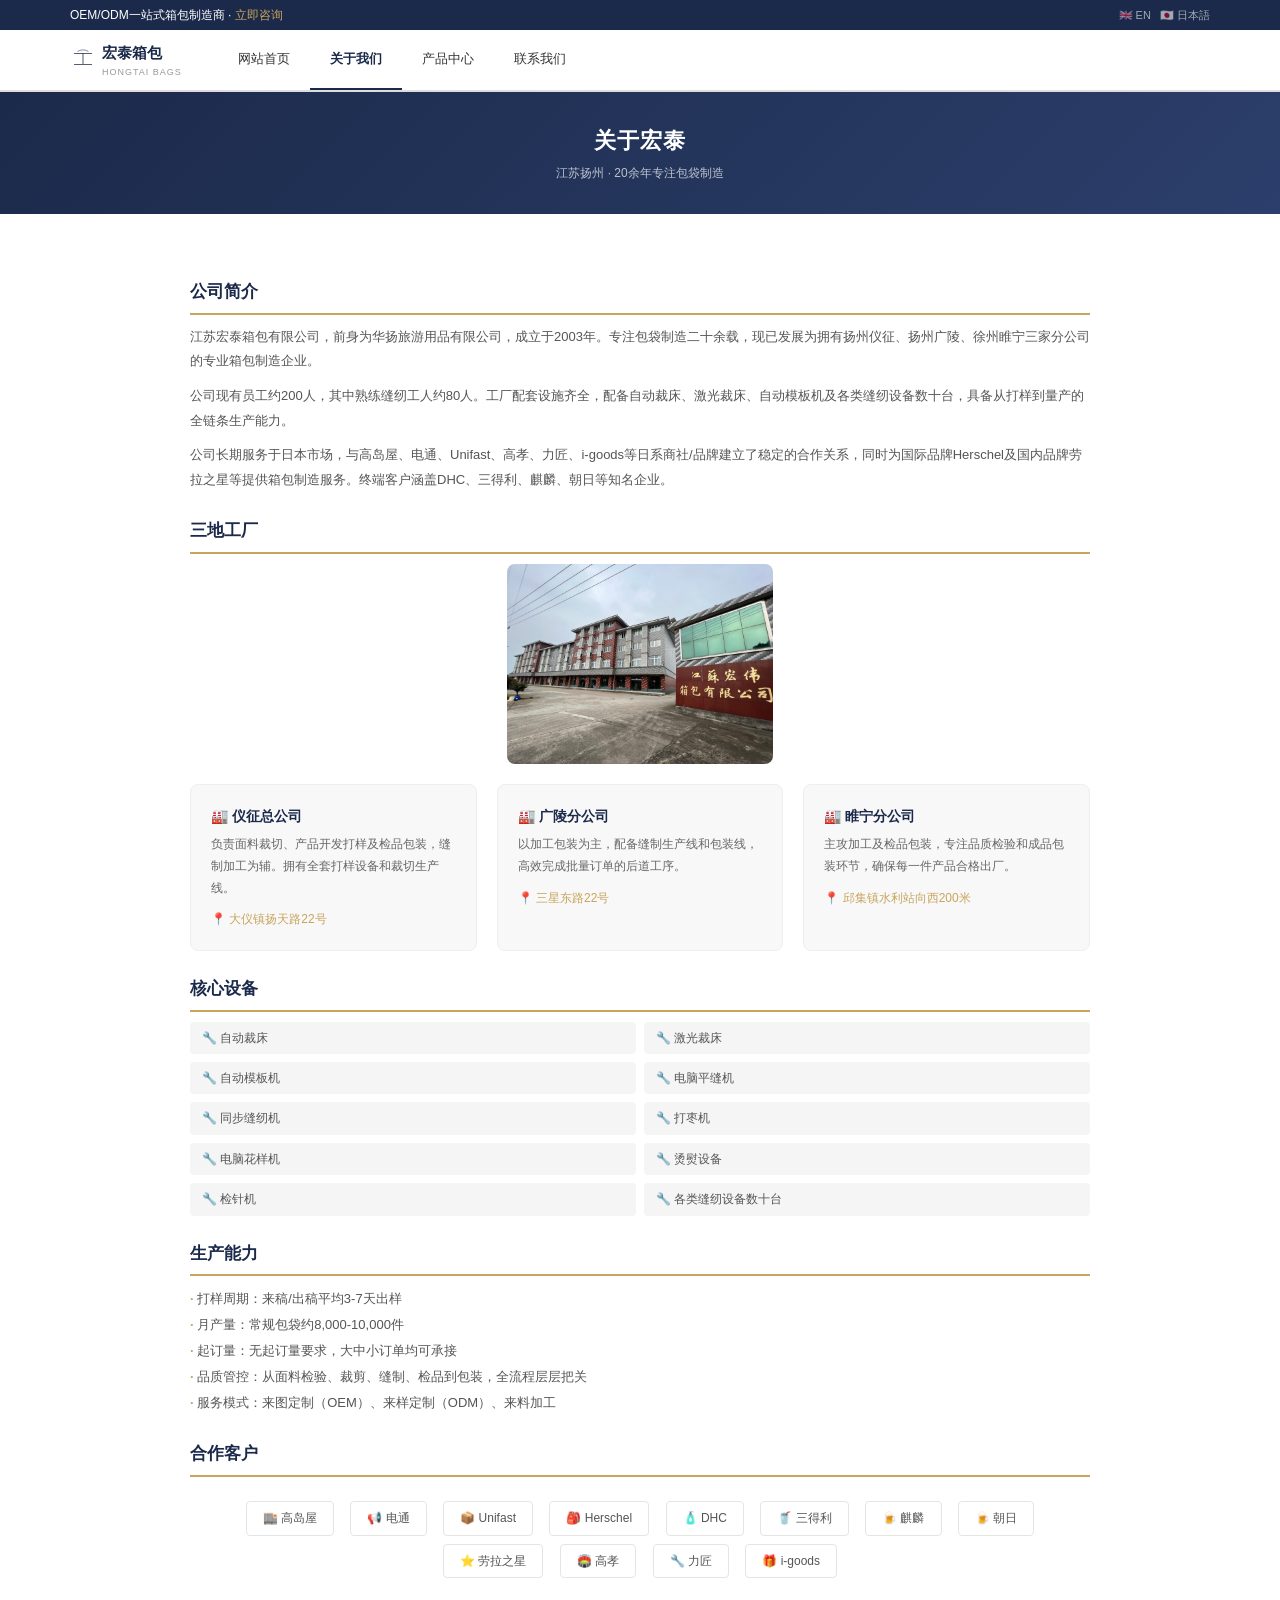
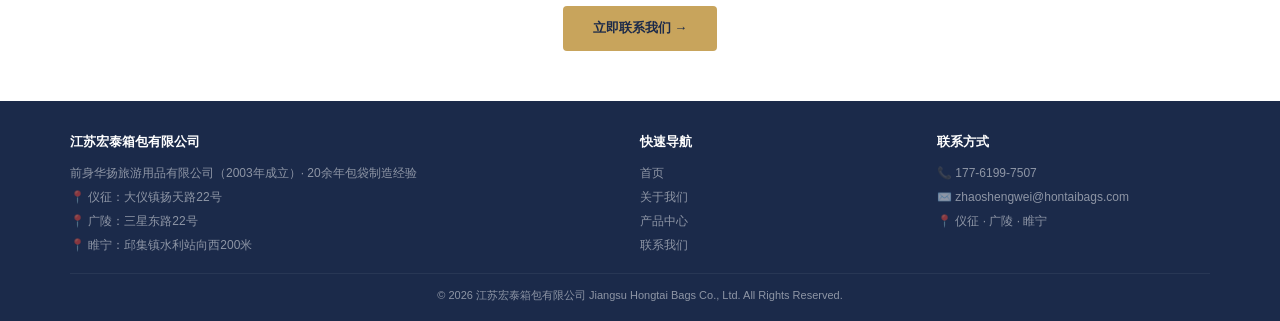
==== about.html @ 3f459416 "Initial commit - 宏泰箱包企业官网" ====
<!DOCTYPE html>
<html lang="zh-CN">
<head>
<meta charset="UTF-8">
<meta name="viewport" content="width=device-width, initial-scale=1.0">
<title>关于我们 - 江苏宏泰箱包有限公司</title>
<link rel="icon" href="data:image/svg+xml,<svg xmlns='http://www.w3.org/2000/svg' viewBox='0 0 200 200'><rect x='30' y='48' width='140' height='5' rx='2.5' fill='%231B2A4A'/><rect x='97' y='48' width='6' height='83' rx='3' fill='%231B2A4A'/><rect x='30' y='131' width='140' height='5' rx='2.5' fill='%231B2A4A'/><path d='M58 34 Q100 10 142 34' fill='none' stroke='%231B2A4A' stroke-width='4' stroke-linecap='round'/></svg>">
<link rel="stylesheet" href="css/style.css">
<style>
.header{background:#1B2A4A;height:30px;line-height:30px;color:#fff;font-size:12px}
.header .container{display:flex;justify-content:space-between;align-items:center}
.header a{color:#C8A45C}

.nav{background:#fff;border-bottom:2px solid #ddd;position:sticky;top:0;z-index:100}
.nav .container{display:flex;align-items:center;height:60px}
.nav-logo{display:flex;align-items:center;gap:6px;font-size:15px;font-weight:700;color:#1B2A4A;margin-right:36px}
.nav-logo small{display:block;font-size:9px;font-weight:400;color:#999}
.nav-links{display:flex;list-style:none;gap:0}
.nav-links>li{position:relative}
.nav-links>li>a{display:block;padding:0 20px;font-size:13px;color:#333;line-height:58px;border-bottom:2px solid transparent}
.nav-links>li>a:hover,.nav-links>li>a.on{color:#1B2A4A;border-bottom-color:#1B2A4A;font-weight:600}
.nav-links .dropdown{position:absolute;top:100%;left:0;background:#fff;border:1px solid #e0e0e0;border-top:2px solid #1B2A4A;min-width:140px;display:none;z-index:200;box-shadow:0 3px 8px rgba(0,0,0,0.06)}
.nav-links .dropdown a{display:block;padding:8px 16px;font-size:12px;color:#555;border-bottom:1px solid #f0f0f0;line-height:1.6}
.nav-links .dropdown a:last-child{border-bottom:none}
.nav-links .dropdown a:hover{background:#f8f8f8;color:#1B2A4A}
.nav-links>li:hover .dropdown{display:block}
.nav-toggle{display:none;background:none;border:none;font-size:20px;cursor:pointer;margin-left:auto;padding:4px 8px}

.page-banner{background:linear-gradient(135deg,#1B2A4A,#2C3E6B);color:#fff;padding:30px 0;text-align:center}
.page-banner h1{font-size:22px;letter-spacing:1px}
.page-banner p{font-size:12px;color:rgba(255,255,255,0.7);margin-top:4px}

.about-detail { max-width:900px; margin:0 auto; }
.about-detail h2 { font-size:17px; color:#1B2A4A; margin:24px 0 10px; padding-bottom:6px; border-bottom:2px solid #C8A45C; }
.about-detail p { font-size:13px; color:#555; line-height:1.9; margin-bottom:10px; }
.about-detail ul { list-style:none; font-size:13px; color:#555; line-height:2; }
.about-detail ul li::before { content:"· "; color:#C8A45C; font-weight:700; }

.fact-grid { display:grid; grid-template-columns:repeat(3,1fr); gap:20px; margin:20px 0; }
.fact-card { background:#f8f8f8; border-radius:8px; padding:20px; border:1px solid #eee; }
.fact-card h3 { font-size:14px; color:#1B2A4A; margin-bottom:6px; }
.fact-card p { font-size:12px; color:#666; line-height:1.8; }
.fact-card .addr { font-size:12px; color:#C8A45C; margin-top:4px; }

.client-list { text-align:center; margin:20px 0; }
.client-list .cl { display:inline-block; margin:4px 6px; padding:6px 16px; border:1px solid #e5e5e5; border-radius:4px; font-size:12px; color:#555; }
.client-list .cl:hover { border-color:#C8A45C; }

.equip-grid { display:grid; grid-template-columns:repeat(2,1fr); gap:8px; }
.equip-grid span { font-size:12px; padding:6px 12px; background:#f5f5f5; border-radius:4px; color:#555; }

@media (max-width:640px) {
  .fact-grid { grid-template-columns:1fr; }
  .equip-grid { grid-template-columns:1fr; }
}
</style>
</head>
<body>

<div class="header">
  <div class="container">
    <div>OEM/ODM一站式箱包制造商 · <a href="contact.html">立即咨询</a></div>
    <div style="font-size:11px;">
      <a href="en/index.html" target="_blank" style="color:rgba(255,255,255,0.6);margin-right:6px;">🇬🇧 EN</a>
      <a href="ja/index.html" target="_blank" style="color:rgba(255,255,255,0.6);">🇯🇵 日本語</a>
    </div>
  </div>
</div>

<div class="nav">
  <div class="container">
    <a href="index.html" class="nav-logo">
      <svg width="26" height="26" viewBox="0 0 200 200"><rect x="30" y="48" width="140" height="5" rx="2.5" fill="#1B2A4A"/><rect x="97" y="48" width="6" height="83" rx="3" fill="#1B2A4A"/><rect x="30" y="131" width="140" height="5" rx="2.5" fill="#1B2A4A"/><path d="M58 34 Q100 10 142 34" fill="none" stroke="#1B2A4A" stroke-width="4"/></svg>
      <span>宏泰箱包<small>HONGTAI BAGS</small></span>
    </a>
    <button class="nav-toggle" id="navToggle">☰</button>
    <ul class="nav-links">
      <li><a href="index.html">网站首页</a></li>
      <li>
        <a href="about.html" class="on">关于我们</a>
        <div class="dropdown">
          <a href="about.html">公司简介</a>
          <a href="about.html#equip">核心设备</a>
          <a href="#clients">合作客户</a>
        </div>
      </li>
      <li>
        <a href="products.html">产品中心</a>
        <div class="dropdown">
          <a href="products.html">背包</a>
          <a href="products.html">购物袋</a>
          <a href="products.html">托特包/拎包</a>
          <a href="products.html">保冷包</a>
          <a href="products.html">化妆包/收纳包</a>
          <a href="products.html">腰包</a>
          <a href="products.html">其他品类</a>
        </div>
      </li>
      <li>
        <a href="contact.html">联系我们</a>
        <div class="dropdown">
          <a href="contact.html">联系方式</a>
          <a href="contact.html">在线留言</a>
        </div>
      </li>
    </ul>
  </div>
</div>

<div class="page-banner">
  <div class="container">
    <h1>关于宏泰</h1>
    <p>江苏扬州 · 20余年专注包袋制造</p>
  </div>
</div>

<div class="sec">
  <div class="container">
    <div class="about-detail">

      <h2>公司简介</h2>
      <p>江苏宏泰箱包有限公司，前身为华扬旅游用品有限公司，成立于2003年。专注包袋制造二十余载，现已发展为拥有扬州仪征、扬州广陵、徐州睢宁三家分公司的专业箱包制造企业。</p>
      <p>公司现有员工约200人，其中熟练缝纫工人约80人。工厂配套设施齐全，配备自动裁床、激光裁床、自动模板机及各类缝纫设备数十台，具备从打样到量产的全链条生产能力。</p>
      <p>公司长期服务于日本市场，与高岛屋、电通、Unifast、高孝、力匠、i-goods等日系商社/品牌建立了稳定的合作关系，同时为国际品牌Herschel及国内品牌劳拉之星等提供箱包制造服务。终端客户涵盖DHC、三得利、麒麟、朝日等知名企业。</p>

      <h2>三地工厂</h2>
      <p style="text-align:center;margin-bottom:16px;"><img src="images/factory.jpg" alt="宏泰箱包工厂门头" style="max-width:100%;border-radius:8px;max-height:200px;width:auto;margin:0 auto;"></p>
      <div class="fact-grid">
        <div class="fact-card">
          <h3>🏭 仪征总公司</h3>
          <p>负责面料裁切、产品开发打样及检品包装，缝制加工为辅。拥有全套打样设备和裁切生产线。</p>
          <div class="addr">📍 大仪镇扬天路22号</div>
        </div>
        <div class="fact-card">
          <h3>🏭 广陵分公司</h3>
          <p>以加工包装为主，配备缝制生产线和包装线，高效完成批量订单的后道工序。</p>
          <div class="addr">📍 三星东路22号</div>
        </div>
        <div class="fact-card">
          <h3>🏭 睢宁分公司</h3>
          <p>主攻加工及检品包装，专注品质检验和成品包装环节，确保每一件产品合格出厂。</p>
          <div class="addr">📍 邱集镇水利站向西200米</div>
        </div>
      </div>

      <h2>核心设备</h2>
      <div class="equip-grid">
        <span>🔧 自动裁床</span>
        <span>🔧 激光裁床</span>
        <span>🔧 自动模板机</span>
        <span>🔧 电脑平缝机</span>
        <span>🔧 同步缝纫机</span>
        <span>🔧 打枣机</span>
        <span>🔧 电脑花样机</span>
        <span>🔧 烫熨设备</span>
        <span>🔧 检针机</span>
        <span>🔧 各类缝纫设备数十台</span>
      </div>

      <h2>生产能力</h2>
      <ul>
        <li>打样周期：来稿/出稿平均3-7天出样</li>
        <li>月产量：常规包袋约8,000-10,000件</li>
        <li>起订量：无起订量要求，大中小订单均可承接</li>
        <li>品质管控：从面料检验、裁剪、缝制、检品到包装，全流程层层把关</li>
        <li>服务模式：来图定制（OEM）、来样定制（ODM）、来料加工</li>
      </ul>

      <h2>合作客户</h2>
      <div class="client-list">
        <span class="cl">🏬 高岛屋</span>
        <span class="cl">📢 电通</span>
        <span class="cl">📦 Unifast</span>
        <span class="cl">🎒 Herschel</span>
        <span class="cl">🧴 DHC</span>
        <span class="cl">🥤 三得利</span>
        <span class="cl">🍺 麒麟</span>
        <span class="cl">🍺 朝日</span>
        <span class="cl">⭐ 劳拉之星</span>
        <span class="cl">🏟️ 高孝</span>
        <span class="cl">🔧 力匠</span>
        <span class="cl">🎁 i-goods</span>
      </div>

      <p style="text-align:center;margin-top:24px;">
        <a href="contact.html" style="display:inline-block;padding:10px 30px;background:#C8A45C;color:#1B2A4A;border-radius:4px;font-weight:600;">立即联系我们 →</a>
      </p>

    </div>
  </div>
</div>

<footer>
  <div class="container">
    <div class="footer-grid">
      <div>
        <h4>江苏宏泰箱包有限公司</h4>
        <p>前身华扬旅游用品有限公司（2003年成立）· 20余年包袋制造经验</p>
        <p>📍 仪征：大仪镇扬天路22号<br>📍 广陵：三星东路22号<br>📍 睢宁：邱集镇水利站向西200米</p>
      </div>
      <div>
        <h4>快速导航</h4>
        <a href="index.html">首页</a><br>
        <a href="about.html">关于我们</a><br>
        <a href="products.html">产品中心</a><br>
        <a href="contact.html">联系我们</a>
      </div>
      <div>
        <h4>联系方式</h4>
        <p>📞 177-6199-7507</p>
        <p>✉️ zhaoshengwei@hontaibags.com</p>
        <p>📍 仪征 · 广陵 · 睢宁</p>
      </div>
    </div>
    <div class="footer-bot">© 2026 江苏宏泰箱包有限公司 Jiangsu Hongtai Bags Co., Ltd. All Rights Reserved.</div>
  </div>
</footer>

<script>
document.getElementById('navToggle').addEventListener('click',function(){
  this.nextElementSibling.classList.toggle('open');
}););
</script>
</body>
</html>
---- css/style.css ----
/* ── Shared Styles for 宏泰箱包 ── */
* { margin:0; padding:0; box-sizing:border-box; }
html { scroll-behavior:smooth; }
body { font-family:'PingFang SC','Microsoft YaHei',Arial,sans-serif; color:#333; background:#fff; line-height:1.7; }
a { text-decoration:none; color:inherit; }
img { max-width:100%; display:block; }
.container { max-width:1180px; margin:0 auto; padding:0 20px; }

/* Top Bar */
.topbar { background:#1B2A4A; color:#fff; font-size:12px; padding:6px 0; }
.topbar .container { display:flex; justify-content:space-between; }
.topbar a { color:#C8A45C; }
.topbar-l { display:flex; gap:16px; }

/* Nav */
nav { position:sticky; top:0; z-index:100; background:#fff; border-bottom:1px solid #e5e5e5; }
.nav-inner { display:flex; align-items:center; justify-content:space-between; height:60px; }
.nav-logo { display:flex; align-items:center; gap:8px; font-weight:700; font-size:17px; color:#1B2A4A; }
.nav-logo small { display:block; font-size:10px; font-weight:400; color:#999; letter-spacing:1px; }
.nav-links { display:flex; gap:24px; list-style:none; }
.nav-links a { font-size:14px; color:#555; padding:4px 0; }
.nav-links a:hover { color:#C8A45C; }
.nav-links a.active { color:#C8A45C; font-weight:600; border-bottom:2px solid #C8A45C; }
.nav-toggle { display:none; background:none; border:none; font-size:22px; cursor:pointer; padding:4px; color:#1B2A4A; }

/* Section */
.sec { padding:40px 0; }
.sec-gray { background:#f8f8f8; }
.sec-title { text-align:center; font-size:22px; font-weight:700; color:#1B2A4A; letter-spacing:2px; margin-bottom:6px; }
.sec-sub { text-align:center; font-size:13px; color:#888; margin-bottom:24px; }
.sec-divider { height:1px; background:#eee; margin:0; border:none; }

/* Page Banner */
.page-banner { background:linear-gradient(135deg,#1B2A4A,#2C3E6B); color:#fff; padding:30px 0; text-align:center; }
.page-banner h1 { font-size:24px; letter-spacing:2px; }
.page-banner p { font-size:13px; color:rgba(255,255,255,0.7); margin-top:4px; }

/* Footer */
footer { background:#1B2A4A; color:rgba(255,255,255,0.5); padding:30px 0 16px; font-size:12px; }
.footer-grid { display:grid; grid-template-columns:2fr 1fr 1fr; gap:24px; margin-bottom:16px; }
.footer-grid h4 { color:#fff; font-size:13px; margin-bottom:8px; }
.footer-grid p,.footer-grid a { color:rgba(255,255,255,0.5); line-height:2; font-size:12px; }
.footer-grid a:hover { color:#C8A45C; }
.footer-bot { text-align:center; border-top:1px solid rgba(255,255,255,0.06); padding-top:12px; font-size:11px; }

/* Responsive */
@media (max-width:860px) {
  .topbar .container { flex-direction:column; gap:2px; }
  .footer-grid { grid-template-columns:1fr; }
}
@media (max-width:640px) {
  .nav-links { display:none; position:absolute; top:60px; left:0; right:0; background:#fff; flex-direction:column; padding:10px 20px; border-bottom:1px solid #eee; box-shadow:0 4px 8px rgba(0,0,0,0.06); }
  .nav-links.open { display:flex; }
  .nav-links a { padding:8px 0; border-bottom:1px solid #f5f5f5; }
  .nav-links a.active { border-bottom:2px solid #C8A45C; }
  .nav-toggle { display:block; }
}
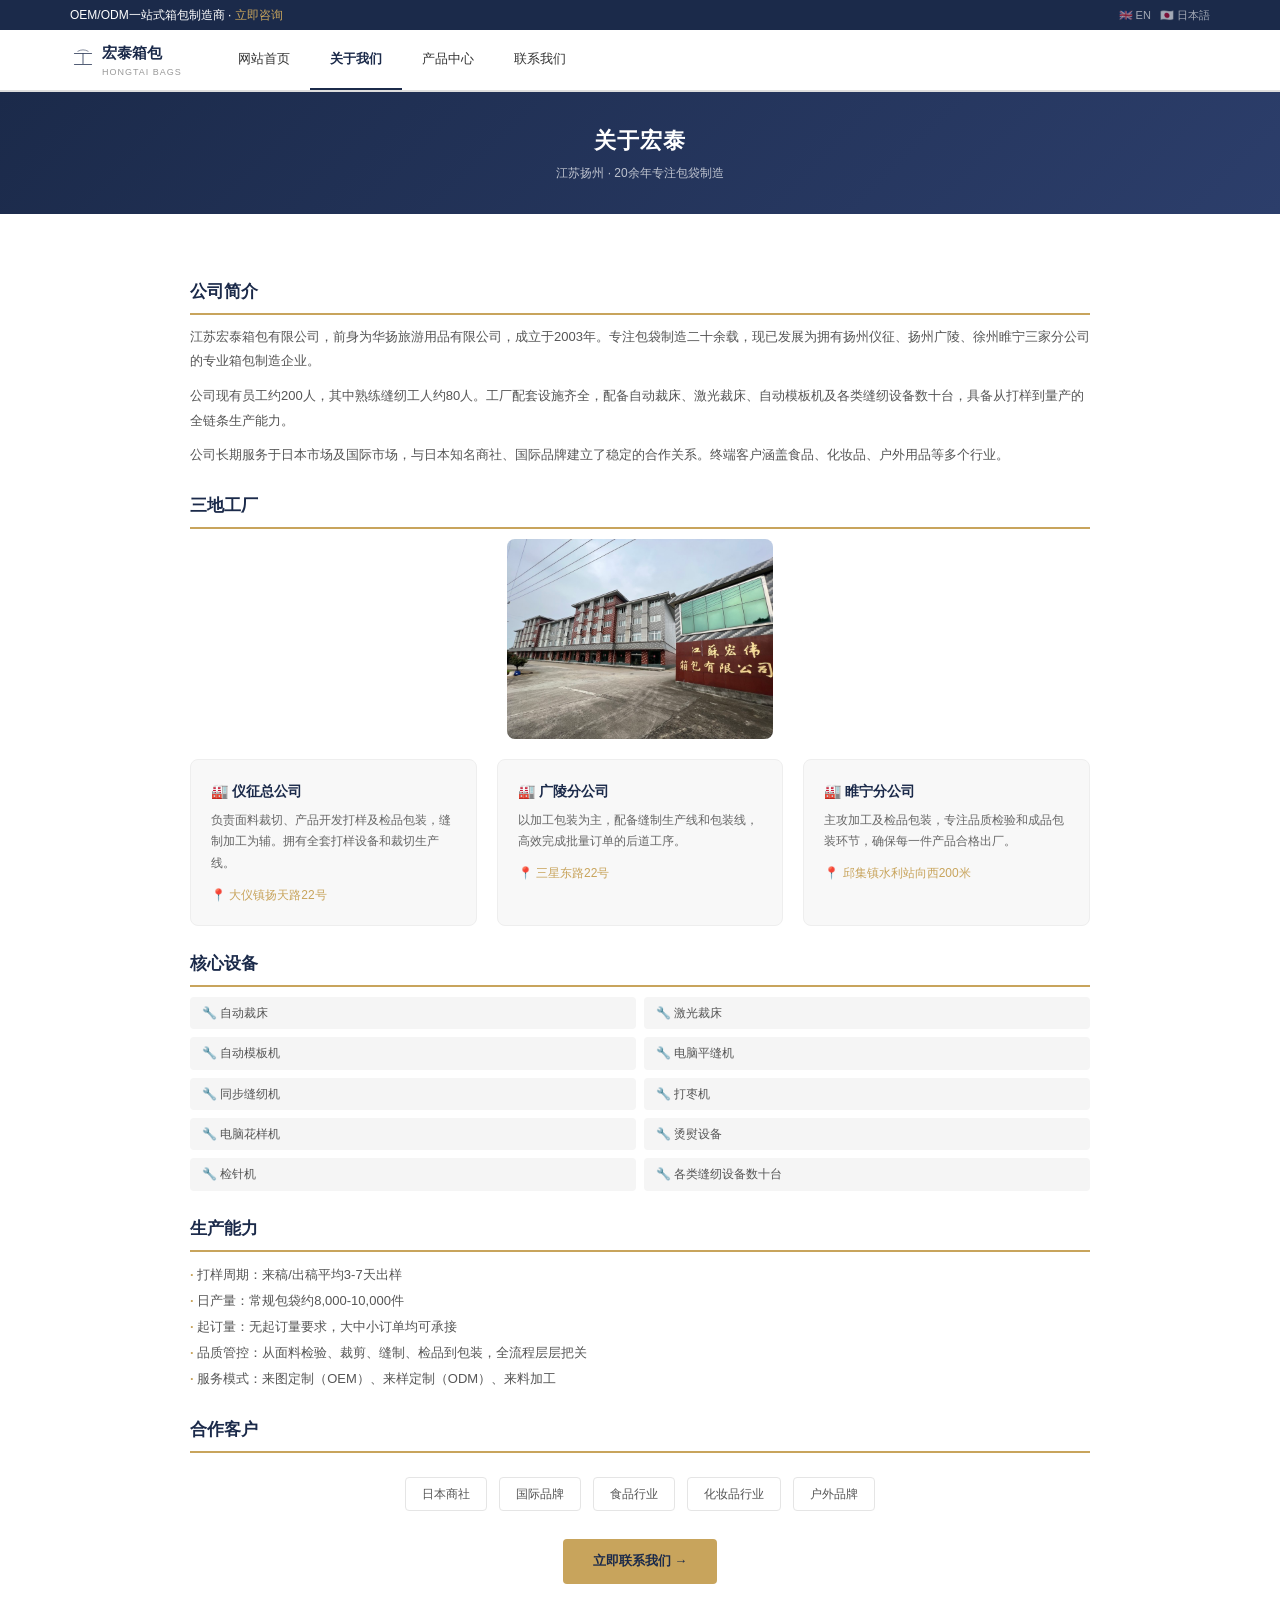
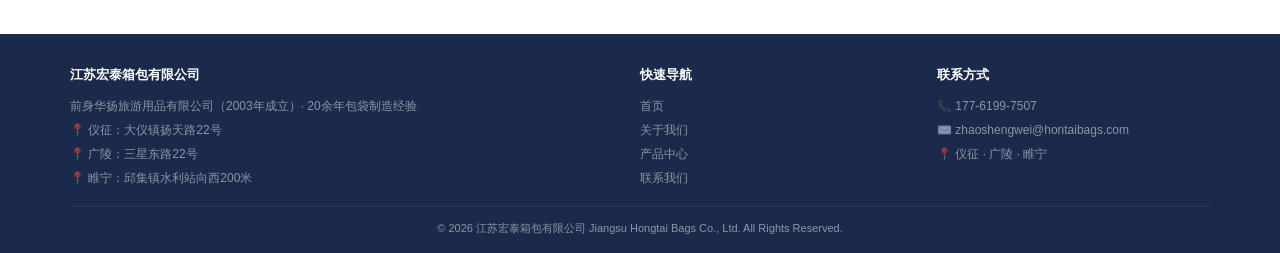
==== commit 580eddef: "Update about.html" ====
--- a/about.html
+++ b/about.html
@@ -121,7 +121,7 @@
       <h2>公司简介</h2>
       <p>江苏宏泰箱包有限公司，前身为华扬旅游用品有限公司，成立于2003年。专注包袋制造二十余载，现已发展为拥有扬州仪征、扬州广陵、徐州睢宁三家分公司的专业箱包制造企业。</p>
       <p>公司现有员工约200人，其中熟练缝纫工人约80人。工厂配套设施齐全，配备自动裁床、激光裁床、自动模板机及各类缝纫设备数十台，具备从打样到量产的全链条生产能力。</p>
-      <p>公司长期服务于日本市场，与高岛屋、电通、Unifast、高孝、力匠、i-goods等日系商社/品牌建立了稳定的合作关系，同时为国际品牌Herschel及国内品牌劳拉之星等提供箱包制造服务。终端客户涵盖DHC、三得利、麒麟、朝日等知名企业。</p>
+      <p>公司长期服务于日本市场及国际市场，与日本知名商社、国际品牌建立了稳定的合作关系。终端客户涵盖食品、化妆品、户外用品等多个行业。</p>
 
       <h2>三地工厂</h2>
       <p style="text-align:center;margin-bottom:16px;"><img src="images/factory.jpg" alt="宏泰箱包工厂门头" style="max-width:100%;border-radius:8px;max-height:200px;width:auto;margin:0 auto;"></p>
@@ -160,7 +160,7 @@
       <h2>生产能力</h2>
       <ul>
         <li>打样周期：来稿/出稿平均3-7天出样</li>
-        <li>月产量：常规包袋约8,000-10,000件</li>
+        <li>日产量：常规包袋约8,000-10,000件</li>
         <li>起订量：无起订量要求，大中小订单均可承接</li>
         <li>品质管控：从面料检验、裁剪、缝制、检品到包装，全流程层层把关</li>
         <li>服务模式：来图定制（OEM）、来样定制（ODM）、来料加工</li>
@@ -168,18 +168,7 @@
 
       <h2>合作客户</h2>
       <div class="client-list">
-        <span class="cl">🏬 高岛屋</span>
-        <span class="cl">📢 电通</span>
-        <span class="cl">📦 Unifast</span>
-        <span class="cl">🎒 Herschel</span>
-        <span class="cl">🧴 DHC</span>
-        <span class="cl">🥤 三得利</span>
-        <span class="cl">🍺 麒麟</span>
-        <span class="cl">🍺 朝日</span>
-        <span class="cl">⭐ 劳拉之星</span>
-        <span class="cl">🏟️ 高孝</span>
-        <span class="cl">🔧 力匠</span>
-        <span class="cl">🎁 i-goods</span>
+        <span class="cl">日本商社</span><span class="cl">国际品牌</span><span class="cl">食品行业</span><span class="cl">化妆品行业</span><span class="cl">户外品牌</span>
       </div>
 
       <p style="text-align:center;margin-top:24px;">
